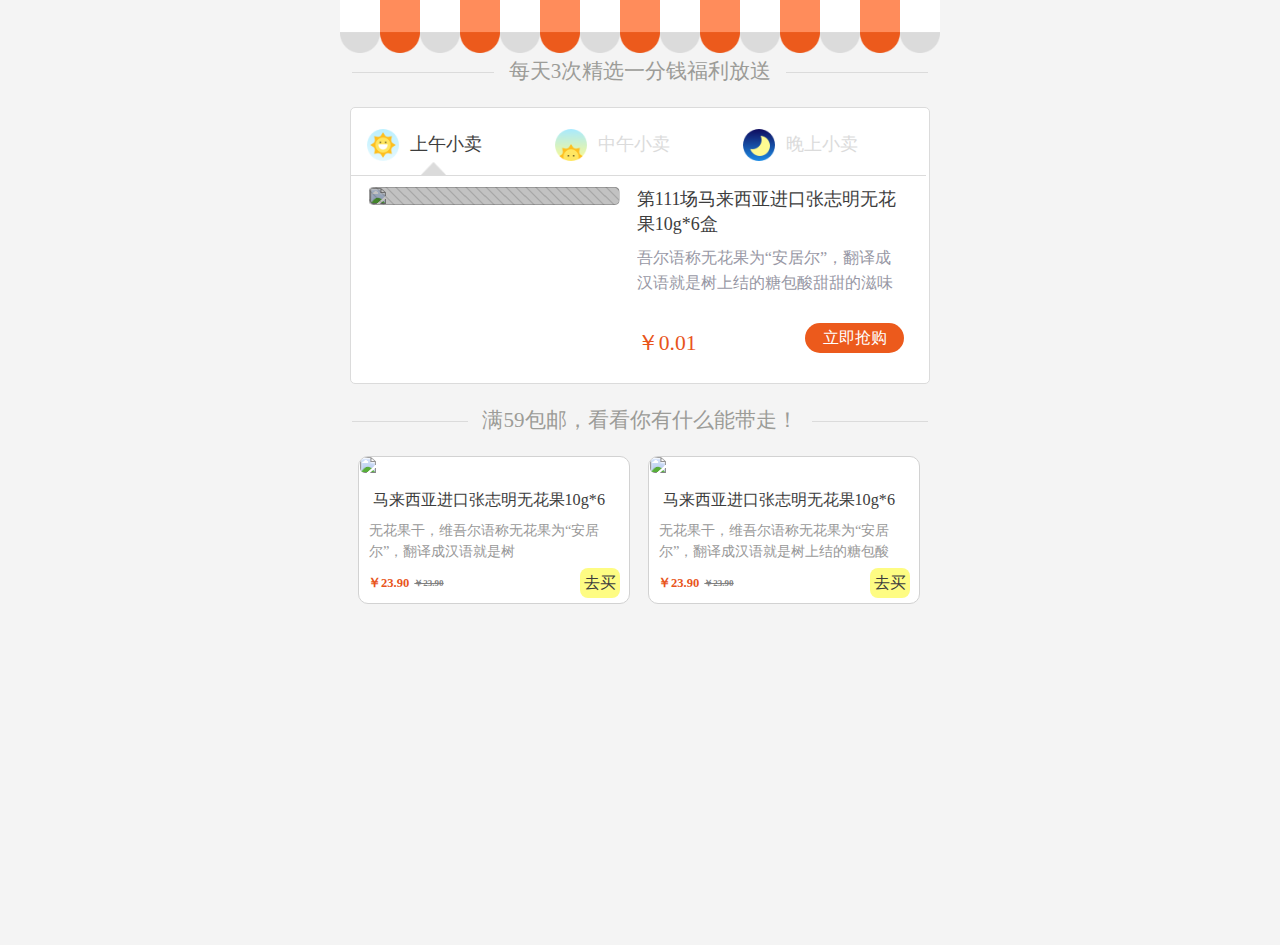
==== index1.html @ efee84cf "no message" ====
<!doctype html>
<html>
<head>
<meta charset="utf-8">
<meta name="viewport"
          content="width=device-width,initial-scale=1.0,maximum-scale=1.0,minimum-scale=1.0,user-scalable=no"/>
<title>秒杀HTML</title>
</head>
<link href="css/yhqcommon.css" rel="stylesheet">
<style type="text/css">
/* ddd*/
body, html {
	max-width: 600px;
	height: 100%;
	margin: 0 auto;
	font-family: "Microsoft YaHei";
	-ms-text-size-adjust: 100%;
	-webkit-text-size-adjust: 100%;
}
.bjWhite {
	background: #ffffff;
	border-radius: 5px;
	border: 1px solid #dbdbdb;
	margin: 10px;
	padding-top: 0.4rem;
}
.bjWhite ul {
	display: -moz-box;
	display: -webkit-box;
	display: box;
	line-height: 3.3rem;
	width: 97.6%;
	margin: 0;
	padding: 0 0.3rem;
	border-bottom: 1px solid #dbdbdb;
}
.bjWhite ul li {
	-moz-box-flex: 1;
	-webkit-box-flex: 1;
	box-flex: 1;
	color: #dbdbdb;
	font-size: 1.0rem;
	cursor: pointer;
	list-style: none;
	padding-left: 3rem;
}
.bjWhite ul li i {
	display: block;
	font-style: normal;
}
.bjWhite ul li:nth-child(1) {
	background: url(images/ms_icon1.png) no-repeat 0.6rem center;
	background-size: 1.8rem auto;
}
.bjWhite ul li:nth-child(2) {
	background: url(images/ms_icon2.png) no-repeat 0.6rem center;
	background-size: 1.8rem auto;
}
.bjWhite ul li:nth-child(3) {
	background: url(images/ms_icon3.png) no-repeat 0.6rem center;
	background-size: 1.8rem auto;
}
.bjWhite ul .hover {
	color: #3d3d3d;
}
.bjWhite ul .hover i {
	background: rgba(0, 0, 0, 0) url("images/h5_frame_tab_arrow.png") no-repeat scroll 0.6rem bottom / 1.4rem auto;
}
.seckill {
	width: 100%;
	min-height: 100%;
	background: url(images/miao_head.png) no-repeat center top #f4f4f4;
	background-size: 100% auto;
	padding-top: 2.5rem;
}
.seckill .oSec {
	width: 100%;
	height: 100%;
	display: none;
}
.miaosha {
	width: 100%;
	height: 100%;
}
.bottom {
	padding-left: 0.5rem;
	padding-right: 0.5rem;
}
.miaosha .item {
	background-color: white;
	border: 1px solid #d2d2d2;
	border-radius: 10px;
	float: left;
	margin-left: 3%;
	margin-top: 10px;
	overflow: hidden;
	width: 45%;
}
.miaosha .item h3 {
	font-size: 0.9rem;
	font-weight: normal;
	height: 1.7rem;
	line-height: 2.2rem;
	margin: 8px auto;
	overflow: hidden;
	position: relative;
	width: 90%;
	color: #3d3d3d;
}
.miaosha .item .bottom .xianjia {
	color: #e8541b;
	float: left;
	font-size: 0.7rem;
	font-weight: bolder;
	line-height: 40px;
}
.miaosha .item .bottom .huajia {
	color: gray;
	float: left;
	font-size: 0.5rem;
	font-weight: bolder;
	line-height: 40px;
	margin-left: 5px;
	text-decoration: line-through;
}
.miaosha .item .bottom .buy {
	background-color: #fefc83;
	border-radius: 8px;
	float: right;
	font-size: 0.9rem;
	height: 30px;
	line-height: 30px;
	margin-top: 5px;
	text-align: center;
	width: 40px;
	color: #3d3d3d;
}
.miaosha .item p {
	color: #989898;
	display: block;
	font-size: 0.8rem;
	height: 2.4rem;
	line-height: 1.2rem;
	margin: 2px auto 0 10px;
	overflow: hidden;
	position: relative;
	text-overflow: ellipsis;
	width: 90%;
}
.miaosha .item .itempic {
	border-radius: 5px;
	display: block;
	height: auto;
	margin: 0 auto;
	max-width: 99%;
	width: 99%;
}
.am {
	border-radius: 5px;
	margin-top: 0.1rem;
	overflow: hidden;
	padding-left: 3%;
	width: 97%;
}
.am dl {
	margin: 0.5rem 0;
	padding: 0;
	overflow: hidden;
}
.am dl dd {
	float: left;
	width: 45%;
	position: relative;
}
.mask {
	background: url(images/h5_Mask.png) no-repeat center center;
	width: 99.7%;
	height: 100%;
	bottom: 0px;
	position: absolute;
	z-index: 9999;
	color: #fff;
	border-radius: 5px;
}
.mask p {
	background-color: rgba(0, 0, 0, 0.8);
	bottom: 0;
	height: 20px;
	line-height: 20px;
	opacity: 0.8;
	position: absolute;
	text-align: center;
	vertical-align: middle;
	width: 100%;
	border-bottom-left-radius: 5px;
	border-bottom-right-radius: 5px;
}
.am dl dd img {
	border-radius: 5px;
	display: block;
	height: auto;
	margin: 0 auto;
	max-width: 99%;
	width: 99%;
	border: 1px solid #CCCCCC;
}

.am dl dt {
	float: left;
	padding-left: 0.9rem;
	width: 47.7%;
}
.am dl dt h3, .am dl dt p {
	display: block;
	height: 2.8rem;
	line-height: 1.4rem;
	overflow: hidden;
	text-overflow: ellipsis;
}
.am dl dt h3 {
	color: #3d3d3d;
	font-size: 1rem;
	font-weight: normal;
}
.am dl dt p {
	font-size: 0.9rem;
	margin-top: 0.5rem;
	color: #9898a5;
	margin-bottom: 1rem;
}
.seckillBuy,.seckillBuyMask {
    border-radius: 17px;
	font-size: 0.9rem;
	height: 30px;
	line-height: 30px;
	margin-top: 0.5rem;
	text-align: center;
	width: 5.5rem;
	float: right;
	color: #fff;
}
.seckillBuy{
  background-color: #ec5a1c; 
}
.seckillBuyMask {
	background: #dedede;
}

.meitains {
	font-size: 1.3rem;
	line-height: 3.1rem;
	overflow: hidden;
	text-align: center;
	width: 100%;
	color: #9c9c98;
}
.djTime {
	background: #f07a48 none repeat scroll 0 0;
	border-top-left-radius: 5px;
	border-top-right-radius: 5px;
	color: #e4393c;
	font-size: 1.1rem;
	height: 1.7rem;
	line-height: 1.5rem;
	position: absolute;
	right: 0;
	top: 1px;
	width: 10rem;
	color: #ffffff;
	padding-top: 0.2rem;
	font-size: 0.8rem;
}
.djTime i {
	font-style: normal;
	display: block;
	float: left;
	padding-right: 5px;
	background: #e15621;
	border-radius: 5px;
	width: 0.8rem;
	padding: 0 0.3rem;
}
.djTime i:nth-child(1) {
	width: 3.6rem;
	background: none;
}
.djTime em {
	display: block;
	color: #fff;
	float: left;
	padding-right: 0.2rem;
	padding-left: 0.2rem;
	font-style: normal;
}
.TitH3 {
	paddding: 0;
	margin: 0 12px;
	line-height: 2.9rem;
	height: 2.9rem;
	font-weight: normal;
	color: #9c9c98;
	text-align: center;
	background:url(images/lineg.jpg) repeat-x left 1.5rem;
}
.TitH3  i{ font-style:normal; background:#f4f4f4; padding:0 0.8rem;
	}
.cost {
	line-height: 3.3rem;
	height: 3.3rem;
	color: #e8541b;
	float: left;
	font-size: 1.2rem;
}
 @media screen and (max-width: 320px) {
html {
	font-size: 13px
}
}
 @media screen and (min-width: 321px) and (max-width: 479px) {
html {
	font-size: 15px
}
.WhiteBlock {
}
 @media screen and (min-width: 480px) and (max-width: 639px) {
 html {
 font-size: 15.5px
}
}
/**/
@media screen and (min-width:640px) and (max-width:719px) {
html {
	font-size: 16px;
}
.seckill {
	padding-top: 3rem;
	background-size: 100% 2.4rem;
}
.djTime {
	width: 14rem!important;
}
.djTime i:nth-child(1) {
	width: 5.4rem!important;
}
.djTime i {
	width: 1.2rem!important;
}

.djTime i:nth-child(1) {
    padding-right: 0.5rem;
    text-align: right;
    width: 3.6rem;
}

}
@media screen and (min-width:750px) and (max-width:799px) {
    html {
        font-size: 18px
    }
	
	.djTime {
	width: 14rem!important;
}
.djTime i:nth-child(1) {
	width: 5.4rem!important;
}
.djTime i {
	width: 1.2rem!important;
}

.djTime i:nth-child(1) {
    padding-right: 0.5rem;
    text-align: right;
    width: 3.6rem;
}

	
}

 @media screen and (min-width: 1200px) {
html, body {
	font-size: 18px;
}
.seckill {
	padding-top: 3rem;
	background:url(images/miao_head.png) no-repeat center top;
	background-size: 100% 2.4rem;
}
.am dl dt p {
	margin-bottom: 4.3rem;
}
.miaosha .item .bottom .xianjia {
	font-size: 0.8rem;
}
.seckill {
	padding-top: 5rem;
}
.bjWhite ul li:nth-child(1) {
	background: url(images/ms_icon1.png) no-repeat 3.8rem center;
	background-size: 2rem 2rem;
}
.bjWhite ul li:nth-child(2) {
	background: url(images/ms_icon2.png) no-repeat 3.8rem center;
	background-size: 2rem 2rem;
}
.bjWhite ul li:nth-child(3) {
	background: url(images/ms_icon3.png) no-repeat 3.8rem center;
	background-size: 2rem 2rem;
}
.jingxuanbody {
	background-color: white;
	font-family: "Microsoft Yahei";
}

}
@media screen and (min-width:1921px) {
html {
	font-size: 18px
}
.seckillBuy ,.seckillBuyMask{
	line-height: 43px!important;
	height: 43px!important;
}
}
</style>

<body>
<div class="seckill">
  <h3 class="TitH3"><i>每天3次精选一分钱福利放送</i></h3>
  <section class="bjWhite">
    <ul>
      <li class="oLi hover"><i>上午小卖</i></li>
      <li class="oLi"><i>中午小卖</i></li>
      <li class="oLi"><i>晚上小卖</i></li>
    </ul>
    <div id="Socrll">
      <section class="oSec" style="display:block">
        <section class="am">
          <dl>
            <dd> <img src="http://img14.360buyimg.com/JV/s300x300_jfs/t649/52/1085193010/124928/df6ab7df/54acd875Nd1cc0a3e.jpg">
              <div class="mask"> </div>
            </dd>
            <dt class="">
              <h3> 第111场马来西亚进口张志明无花果10g*6盒</h3>
              <p>吾尔语称无花果为“安居尔”，翻译成汉语就是树上结的糖包酸甜甜的滋味立马激活你的味蕾，</p>
              <div class="seckillBuy">立即抢购</div>
              <div class="cost">￥0.01</div>
            </dt>
          </dl>
          <div style="clear: both;"></div>
        </section>
      </section>
      <section class="oSec">
        <section class="am">
          <dl>
            <dd>
              <div class="djTime"><i>剩余时间</i><i>0</i><em>:</em><i>0</i><em>:</em><i>13</i></div>
              <img src="http://img14.360buyimg.com/JV/s300x300_jfs/t649/52/1085193010/124928/df6ab7df/54acd875Nd1cc0a3e.jpg"> </dd>
            <dt>
              <h3> 第22场马来西亚进口张志明无花果10g*6盒</h3>
              <p>吾尔语称无花果为“安居尔”，翻译成汉语就是树上结的糖包酸甜甜的滋味立马激活你的味蕾，</p>
              <div class="cost">￥0.01</div>
              <div class="seckillBuy">立即抢购</div>
            </dt>
          </dl>
          <div style="clear: both;"></div>
        </section>
      </section>
      <section class="oSec">
        <section class="am">
          <dl>
            <dd> <img src="http://img14.360buyimg.com/JV/s300x300_jfs/t649/52/1085193010/124928/df6ab7df/54acd875Nd1cc0a3e.jpg"> </dd>
            <dt>
              <h3> 第三场马来西亚进口张志明无花果10g*6盒</h3>
              <p>吾尔语称无花果为“安居尔”，翻译成汉语就是树上结的糖包酸甜甜的滋味立马激活你的味蕾，</p>
              <div class="cost">￥0.01</div>
              <div class="seckillBuy">立即抢购</div>
            </dt>
          </dl>
          <div style="clear: both;"></div>
        </section>
      </section>
    </div>
  </section>
  <h3 class="TitH3"><i>满59包邮，看看你有什么能带走！</i></h3>
  <section class="miaosha">
    <div class="item"> <img src="http://img14.360buyimg.com/JV/s300x300_jfs/t649/52/1085193010/124928/df6ab7df/54acd875Nd1cc0a3e.jpg" class="itempic">
      <h3 id="foodname">马来西亚进口张志明无花果10g*6盒</h3>
      <p>无花果干，维吾尔语称无花果为“安居尔”，翻译成汉语就是树</p>
      <div class="bottom">
        <div class="xianjia">￥23.90</div>
        <div class="huajia">￥23.90</div>
        <div class="buy">去买</div>
      </div>
    </div>
    <div class="item"> <img src="http://img14.360buyimg.com/JV/s300x300_jfs/t649/52/1085193010/124928/df6ab7df/54acd875Nd1cc0a3e.jpg" class="itempic">
      <h3 id="foodname">马来西亚进口张志明无花果10g*6盒</h3>
      <p>无花果干，维吾尔语称无花果为“安居尔”，翻译成汉语就是树上结的糖包酸甜甜的滋味立马激活你的味蕾，口水与感动齐飞也不过如此的感觉~~</p>
      <div class="bottom">
        <div class="xianjia">￥23.90</div>
        <div class="huajia">￥23.90</div>
        <div class="buy">去买</div>
      </div>
    </div>
  </section>
</div>
</body>
</html>
<script src="http://apps.bdimg.com/libs/jquery/2.1.1/jquery.min.js"></script>
<script type="text/javascript">
    $(function () {
        $(".oSec").eq(0).show();
        $(".bjWhite").on("click", ".oLi", function () {
            var oIndex = $(this).index(".oLi");
            $(this).addClass("hover").siblings("li").removeClass("hover");
            $(".oSec").eq(oIndex).show().siblings(".oSec").hide();
        });

    })
	
	
	
/*function countDown( maxtime,fn ){    
   var timer = setInterval(function(){
    if(maxtime>=0){ 
       d=parseInt(maxtime/3600/24);
       h=parseInt((maxtime/3600)%24);
       minutes=parseInt((maxtime/60)%60);
       seconds=parseInt(maxtime%60);
    
    //minutes = Math.floor(maxtime/60);   
    //seconds = Math.floor(maxtime%60);   
    msg =h+":"+minutes+":"+seconds;   
    fn(msg);
	
		//if(maxtime == 5*60)
		//alert('注意，还有5分钟!');   
		 --maxtime;  
      }else{ 
       clearInterval( timer );
		fn("时间到，结束!");    
     }   
  
   }, 1000);
}



countDown( 58,function( msg ) // 单位为妙
{
 $(".djTime").html(msg)
 });*/

</script>
---- css/yhqcommon.css ----
@charset "utf-8";
/* CSS Document */

body {
	background-color: #f4f4f4;
	margin: 0 auto;
	max-width: 650px;
	min-width: 240px;
	overflow-x: hidden;
}
* {
	margin: 0;
	padding: 0;
	font-family: "Microsoft YaHei";
	-webkit-text-size-adjust: none;
}
h3 {
	margin: 0;
	padding: 0;
}
::-webkit-input-placeholder { /* WebKit browsers */
color: #989898;
}
:-moz-placeholder { /* Mozilla Firefox 4 to 18 */
color: #989898;
}
::-moz-placeholder { /* Mozilla Firefox 19+ */
color: #989898;
}
:-ms-input-placeholder { /* Internet Explorer 10+ */
color: #989898;
}
input[type="button"], input[type="submit"], input[type="reset"] {
	-webkit-appearance: none;
}
textarea {
	-webkit-appearance: none;
}
a, button, input, textarea {
	-webkit-tap-highlight-color: rgba(0, 0, 0, 0);
	-webkit-user-modify: read-write-plaintext-only;
}
html {
	-webkit-tap-highlight-color: rgba(0, 0, 0, 0);
}
img {
	-webkit-touch-callout: none;
}
body {
	background-size: 100% auto;
}
/*login*/
.CanDownload {
	position: fixed;
	bottom: 0;
	height: 2.8rem;
	border-top: 1px solid #ccc;
	text-align: center;
	width: 100%;
	line-height: 2.8rem;
	font-size: 1.2rem;
	color: #989898;
	background: #fff;
}
.WhiteBlock {
	bottom: 10%;
	height: 11.8rem;
	margin: 0 auto;
	position: fixed;
	width: 100%;
}
.WhiteBlockIn {
	background-color: rgba(255, 255, 255, 0.9);
	border-radius: 5px;
	height: 11.7rem;
	margin: 0 auto;
	width: 88%;
	border: 1px solid #ccc;
}
.WhiteBlockIn .PhBtn, .Receive {
	width: 90%;
	margin-left: 4.6%;
}
.WhiteBlockIn .PhBtn {
	border: 1px solid #ccc;
	border-radius: 5px;
	color: #3D3D3D;
	margin-top: 1.3rem;
	padding-top: 0.6rem;
	padding-bottom: 0.6rem;
	text-indent: 0.6rem;
	vertical-align: middle;
}
.SelectW {
	margin-top: 18px;
	padding-left: 2.5rem;
	font-size: 1.0rem;
	background: url(../images/yhqcheck.png) no-repeat 5.2% center;
	background-size: 1.2rem;
	color: #3D3D3D;
	height: 1.5rem;
	vertical-align: middle;
	line-height: 1.5rem;
}
.Receive {
	border-radius: 1.2rem;
	color: #fff;
	line-height: 2.4rem;
	height: 2.4rem;
	margin-top: 20px;
	text-indent: 0.6rem;
	background: #EC5A1C;
	text-align: center;
	display: block;
	text-decoration: none;
	font-size: 1.1rem;
}
/*red*/

.redBlock {
	bottom: 10%;
	height: 19.8rem;
	margin: 0 auto;
	position: fixed;
	width: 100%;
}
.redBlockIn {
	background-color: rgba(255, 255, 255, 0.9);
	border-radius: 5px;
	height: 18.7rem;
	margin: 0 auto;
	width: 88%;
	border: 1px solid #DEDBDB;
}
.redBlockIn .Package-bj {
	height: 10.7rem;
	left: 2rem;
	margin: auto 0;
	position: absolute;
	text-align: center;
	top: -2.5rem;
	width: 93%;
	background: url(../images/yhqPackage.png) no-repeat center center;
	background-size: 15.1rem 10.7rem;
}
.redBlockIn .Package-bj h3 {
	color: #ec5a1c;
	font-weight: 100;
	margin-top: 1.2rem;
}
.PackageTxt {
	margin-top: 8.8rem;
	text-align: center;
}
.PackageTxt p {
	color: #3D3D3D;
	font-size: 0.9rem;
	height: 1.8rem;
	line-height: 1.4rem;
}
.ImmediateUse, .friends {
	border-radius: 27.4px;
	display: block;
	height: 2.7rem;
	line-height: 2.7rem;
	width: 90%;
	margin: 0.8rem auto 0;
	;
}
.ImmediateUse {
	background: #EC5A1C;
	color: #ffffff;
}
.friends {
	background: #ffffff;
	border: 1px solid #CCCCCC;
	color: #3D3D3D;
}
.friendsImg {
	position: fixed;
	top: 0;
	height: 76px;
	width: 100%;
	padding: 0;
	margin: 0;
	right: 0;
	background-size: auto;
	display: none;
	text-align: right;
}
.friendsImg img {
	border: 0 none;
	height: auto;
	max-width: 100%;
	vertical-align: middle;
}
.big {
	width: 100%;
	height: 100%;
	position: relative;
	display: none;
}
.small {
	width: 182px;
	height: 50px;
	position: absolute;
	left: 50%;
	top: 50%;
	margin-left: -91px;
	margin-top: -25px;
	background: #fff;
	border-radius: 5px;
	background-color: rgba(0, 0, 0, 0.5);
	color: #fff;
	text-align: center;
	vertical-align: middle;
	line-height: 50px;
}

/*shipei*/
@media screen and (max-width:320px) {
html {
	font-size: 14.5px
}
.WhiteBlock {
	bottom: 20%;
}
.redBlockIn .Package-bj {
	width: 80%;
}
}
@media screen and (min-width:321px) and (max-width:479px) {
html {
	font-size: 15px
}
.WhiteBlock {
	bottom: 20%;
}
.redBlockIn .Package-bj {
	width: 83%;
}
}
@media screen and (min-width:480px) and (max-width:639px) {
html {
	font-size: 15.5px
}
}
 @media screen and (min-width:640px) and (max-width:719px) {
html {
	font-size: 16px
}
}
@media screen and (min-width:720px) and (max-width:749px) {
html {
	font-size: 17.5px
}
}
@media screen and (min-width:750px) and (max-width:799px) {
html {
	font-size: 18px
}
.WhiteBlock {
	bottom: 10%;
}
.djTime {
	width: 14rem!important;
}
.djTime i:nth-child(1) {
	width: 5.4rem!important;
}
.djTime i {
	width: 1.2rem!important;
}
.djTime i:nth-child(1) {
	padding-right: 0.5rem;
	text-align: right;
	width: 3.6rem;
}
}
@media screen and (min-width:800px) and (max-width:959px) {
html {
	font-size: 18px
}
.redBlockIn .Package-bj {
	width: 91%;
}
.djTime {
	width: 14rem!important;
}
.djTime i:nth-child(1) {
	width: 5.4rem!important;
}
.djTime i {
	width: 1.2rem!important;
}
.djTime i:nth-child(1) {
	padding-right: 0.5rem;
	text-align: right;
	width: 3.6rem;
}
}
@media screen and (min-width:960px) and (max-width:1079px) {
html {
	font-size: 18px
}
.djTime {
	width: 14rem!important;
}
.djTime i:nth-child(1) {
	width: 5.4rem!important;
}
.djTime i {
	width: 1.2rem!important;
}
.djTime i:nth-child(1) {
	padding-right: 0.5rem;
	text-align: right;
	width: 3.6rem;
}
}
@media screen and (min-width:1080px) {
html {
	font-size: 18px
}
.SelectW {
	padding-left: 4rem;
}
body {
	margin: 0 auto;
	max-width: 650px;
	min-width: 320px;
	overflow-x: hidden;
}
}
 @media screen and (min-width:1921px) {
html {
	font-size: 18px
}
.SelectW {
	padding-left: 5.1rem;
}
body {
	margin: 0 auto;
	max-width: 650px;
	min-width: 320px;
	overflow-x: hidden;
}
.seckill {
	padding-top: 3rem;
	background: url(images/miao_head.png) no-repeat center top;
	background-size: 100% 2.4rem !important;
}
.seckillBuy, .seckillBuyMask {
	line-height: 43px!important;
	height: 43px!important;
	
}
.am dl dt p {
	margin-bottom: 3.8rem!important;
}
.cost {
	font-size: 1.6rem!important;
}
.djTime {
	width: 14rem!important;
}
.djTime i:nth-child(1) {
	width: 5.4rem!important;
}
.djTime i {
	width: 1.2rem!important;
}
.djTime i:nth-child(1) {
	padding-right: 0.5rem;
	text-align: right;
	width: 3.6rem;
}
}
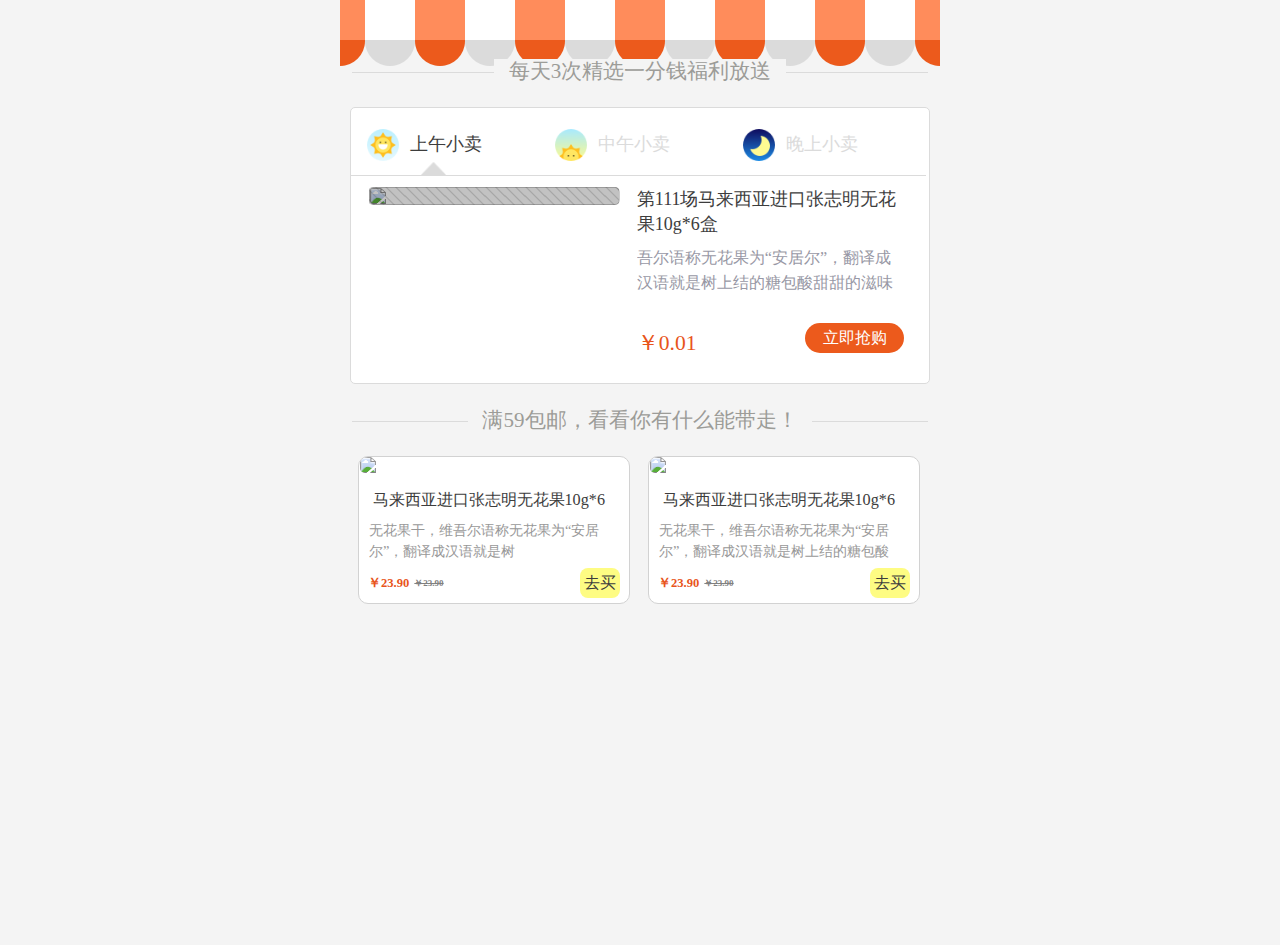
==== commit ce397f8b: "no message" ====
--- a/index1.html
+++ b/index1.html
@@ -69,7 +69,7 @@
 .seckill {
 	width: 100%;
 	min-height: 100%;
-	background: url(images/miao_head.png) no-repeat center top #f4f4f4;
+	background: url(images/miao_head.png) no-repeat center top #f4f4f4!important;
 	background-size: 100% auto;
 	padding-top: 2.5rem;
 }
@@ -383,7 +383,6 @@
 }
 .seckill {
 	padding-top: 3rem;
-	background:url(images/miao_head.png) no-repeat center top;
 	background-size: 100% 2.4rem;
 }
 .am dl dt p {
--- a/css/yhqcommon.css
+++ b/css/yhqcommon.css
@@ -347,7 +347,6 @@
 }
 .seckill {
 	padding-top: 3rem;
-	background: url(images/miao_head.png) no-repeat center top;
 	background-size: 100% 2.4rem !important;
 }
 .seckillBuy, .seckillBuyMask {
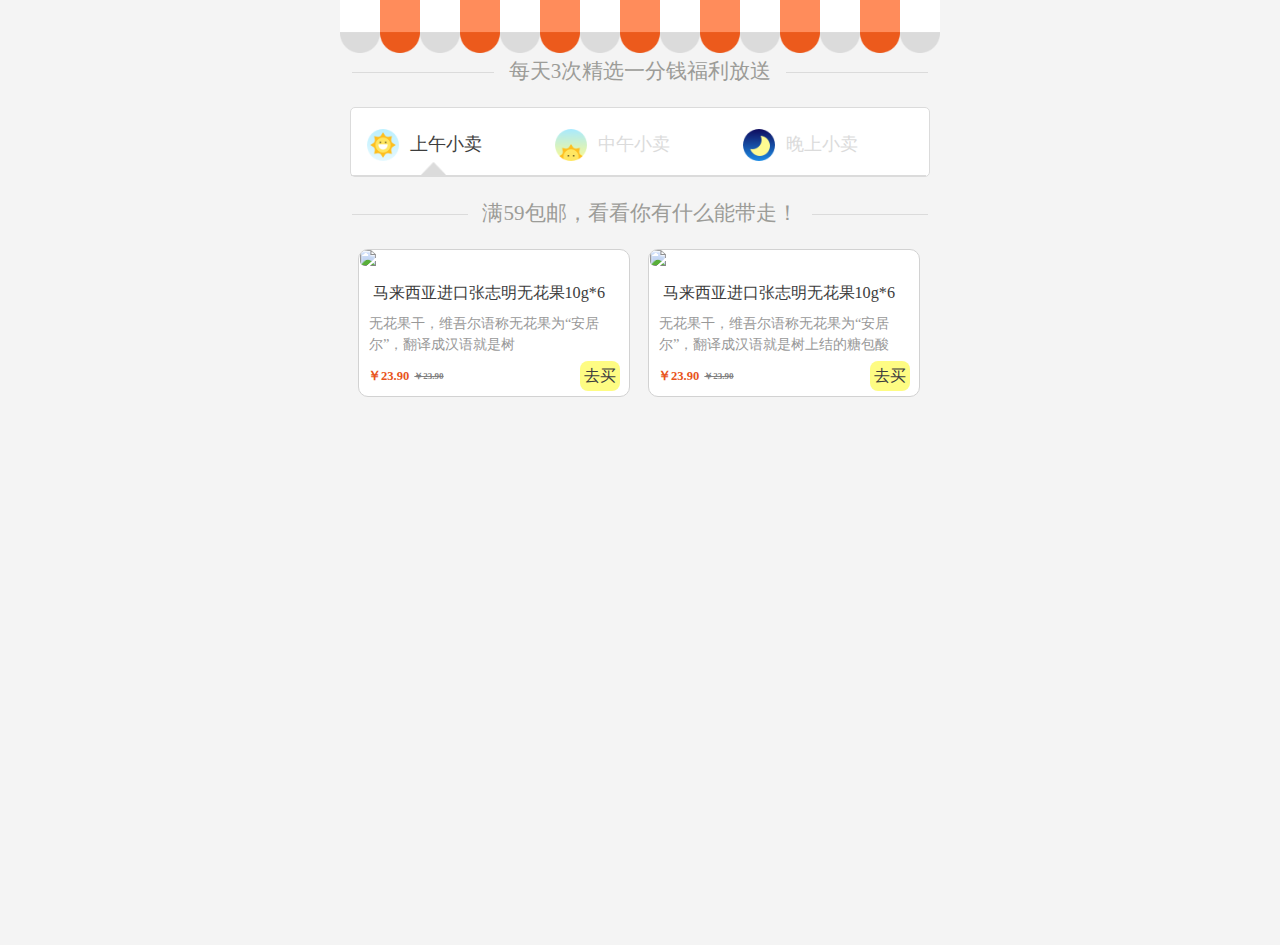
==== commit 01d55abd: "no message" ====
--- a/index1.html
+++ b/index1.html
@@ -69,7 +69,7 @@
 .seckill {
 	width: 100%;
 	min-height: 100%;
-	background: url(images/miao_head.png) no-repeat center top #f4f4f4!important;
+	background: url(images/miao_head.png) no-repeat center top #f4f4f4;
 	background-size: 100% auto;
 	padding-top: 2.5rem;
 }
@@ -196,7 +196,7 @@
 	border-bottom-right-radius: 5px;
 }
 .am dl dd img {
-	border-radius: 5px;
+	border-radius:0.4rem;
 	display: block;
 	height: auto;
 	margin: 0 auto;
@@ -265,7 +265,7 @@
 	position: absolute;
 	right: 0;
 	top: 1px;
-	width: 10rem;
+	width: 9.8rem;
 	color: #ffffff;
 	padding-top: 0.2rem;
 	font-size: 0.8rem;
@@ -334,6 +334,7 @@
 }
 .seckill {
 	padding-top: 3rem;
+	background: url(images/miao_head.png) no-repeat center top;
 	background-size: 100% 2.4rem;
 }
 .djTime {
@@ -357,8 +358,7 @@
     html {
         font-size: 18px
     }
-	
-	.djTime {
+.djTime {
 	width: 14rem!important;
 }
 .djTime i:nth-child(1) {
@@ -383,6 +383,7 @@
 }
 .seckill {
 	padding-top: 3rem;
+	background:url(images/miao_head.png) no-repeat center top;
 	background-size: 100% 2.4rem;
 }
 .am dl dt p {
@@ -433,7 +434,7 @@
       <li class="oLi"><i>晚上小卖</i></li>
     </ul>
     <div id="Socrll">
-      <section class="oSec" style="display:block">
+      <section class="oSec">
         <section class="am">
           <dl>
             <dd> <img src="http://img14.360buyimg.com/JV/s300x300_jfs/t649/52/1085193010/124928/df6ab7df/54acd875Nd1cc0a3e.jpg">
@@ -467,7 +468,7 @@
       </section>
       <section class="oSec">
         <section class="am">
-          <dl>
+            <dl>
             <dd> <img src="http://img14.360buyimg.com/JV/s300x300_jfs/t649/52/1085193010/124928/df6ab7df/54acd875Nd1cc0a3e.jpg"> </dd>
             <dt>
               <h3> 第三场马来西亚进口张志明无花果10g*6盒</h3>
--- a/css/yhqcommon.css
+++ b/css/yhqcommon.css
@@ -347,6 +347,7 @@
 }
 .seckill {
 	padding-top: 3rem;
+	background: url(images/miao_head.png) no-repeat center top;
 	background-size: 100% 2.4rem !important;
 }
 .seckillBuy, .seckillBuyMask {
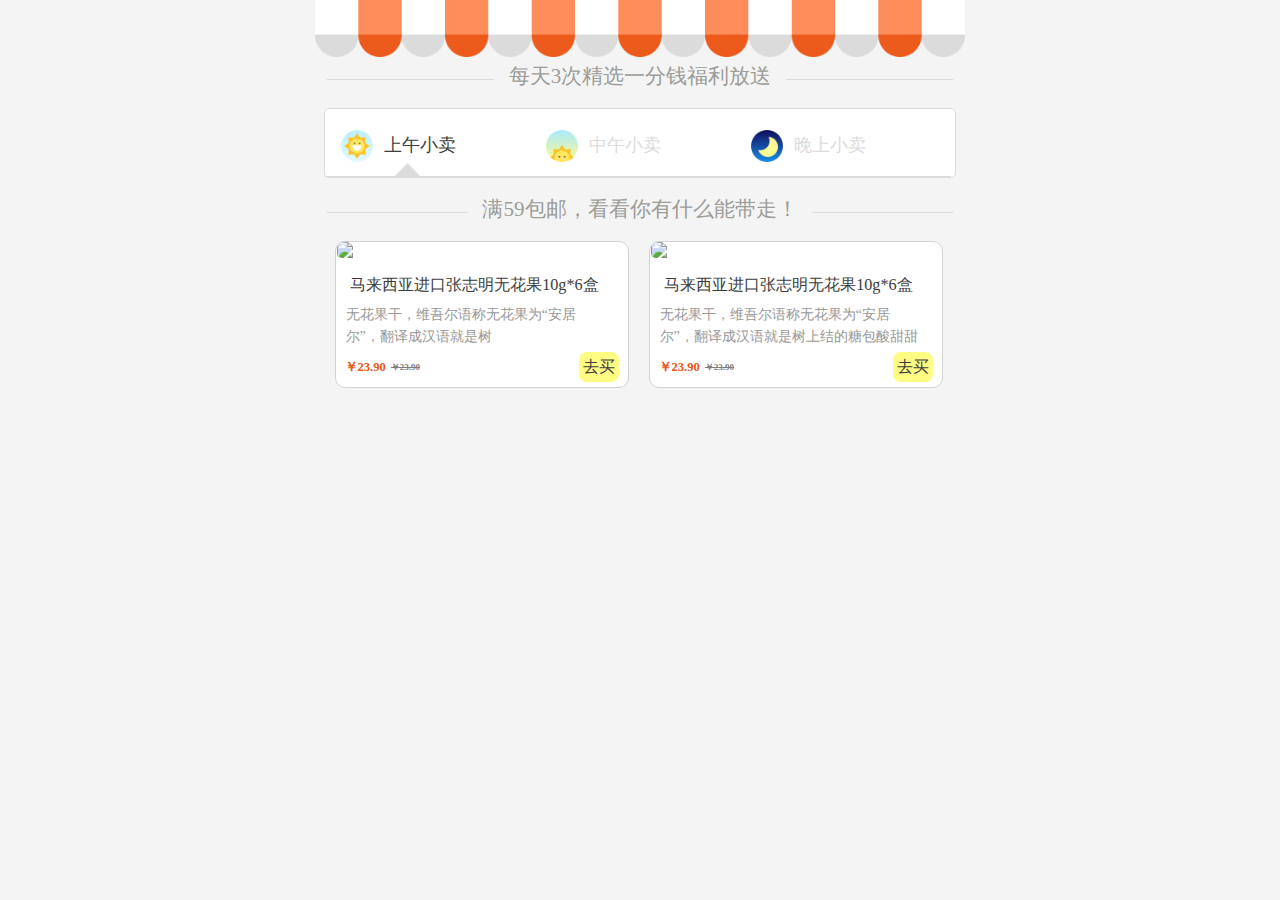
==== commit 8172e38c: "no message" ====
--- a/index1.html
+++ b/index1.html
@@ -7,422 +7,7 @@
 <title>秒杀HTML</title>
 </head>
 <link href="css/yhqcommon.css" rel="stylesheet">
-<style type="text/css">
-/* ddd*/
-body, html {
-	max-width: 600px;
-	height: 100%;
-	margin: 0 auto;
-	font-family: "Microsoft YaHei";
-	-ms-text-size-adjust: 100%;
-	-webkit-text-size-adjust: 100%;
-}
-.bjWhite {
-	background: #ffffff;
-	border-radius: 5px;
-	border: 1px solid #dbdbdb;
-	margin: 10px;
-	padding-top: 0.4rem;
-}
-.bjWhite ul {
-	display: -moz-box;
-	display: -webkit-box;
-	display: box;
-	line-height: 3.3rem;
-	width: 97.6%;
-	margin: 0;
-	padding: 0 0.3rem;
-	border-bottom: 1px solid #dbdbdb;
-}
-.bjWhite ul li {
-	-moz-box-flex: 1;
-	-webkit-box-flex: 1;
-	box-flex: 1;
-	color: #dbdbdb;
-	font-size: 1.0rem;
-	cursor: pointer;
-	list-style: none;
-	padding-left: 3rem;
-}
-.bjWhite ul li i {
-	display: block;
-	font-style: normal;
-}
-.bjWhite ul li:nth-child(1) {
-	background: url(images/ms_icon1.png) no-repeat 0.6rem center;
-	background-size: 1.8rem auto;
-}
-.bjWhite ul li:nth-child(2) {
-	background: url(images/ms_icon2.png) no-repeat 0.6rem center;
-	background-size: 1.8rem auto;
-}
-.bjWhite ul li:nth-child(3) {
-	background: url(images/ms_icon3.png) no-repeat 0.6rem center;
-	background-size: 1.8rem auto;
-}
-.bjWhite ul .hover {
-	color: #3d3d3d;
-}
-.bjWhite ul .hover i {
-	background: rgba(0, 0, 0, 0) url("images/h5_frame_tab_arrow.png") no-repeat scroll 0.6rem bottom / 1.4rem auto;
-}
-.seckill {
-	width: 100%;
-	min-height: 100%;
-	background: url(images/miao_head.png) no-repeat center top #f4f4f4;
-	background-size: 100% auto;
-	padding-top: 2.5rem;
-}
-.seckill .oSec {
-	width: 100%;
-	height: 100%;
-	display: none;
-}
-.miaosha {
-	width: 100%;
-	height: 100%;
-}
-.bottom {
-	padding-left: 0.5rem;
-	padding-right: 0.5rem;
-}
-.miaosha .item {
-	background-color: white;
-	border: 1px solid #d2d2d2;
-	border-radius: 10px;
-	float: left;
-	margin-left: 3%;
-	margin-top: 10px;
-	overflow: hidden;
-	width: 45%;
-}
-.miaosha .item h3 {
-	font-size: 0.9rem;
-	font-weight: normal;
-	height: 1.7rem;
-	line-height: 2.2rem;
-	margin: 8px auto;
-	overflow: hidden;
-	position: relative;
-	width: 90%;
-	color: #3d3d3d;
-}
-.miaosha .item .bottom .xianjia {
-	color: #e8541b;
-	float: left;
-	font-size: 0.7rem;
-	font-weight: bolder;
-	line-height: 40px;
-}
-.miaosha .item .bottom .huajia {
-	color: gray;
-	float: left;
-	font-size: 0.5rem;
-	font-weight: bolder;
-	line-height: 40px;
-	margin-left: 5px;
-	text-decoration: line-through;
-}
-.miaosha .item .bottom .buy {
-	background-color: #fefc83;
-	border-radius: 8px;
-	float: right;
-	font-size: 0.9rem;
-	height: 30px;
-	line-height: 30px;
-	margin-top: 5px;
-	text-align: center;
-	width: 40px;
-	color: #3d3d3d;
-}
-.miaosha .item p {
-	color: #989898;
-	display: block;
-	font-size: 0.8rem;
-	height: 2.4rem;
-	line-height: 1.2rem;
-	margin: 2px auto 0 10px;
-	overflow: hidden;
-	position: relative;
-	text-overflow: ellipsis;
-	width: 90%;
-}
-.miaosha .item .itempic {
-	border-radius: 5px;
-	display: block;
-	height: auto;
-	margin: 0 auto;
-	max-width: 99%;
-	width: 99%;
-}
-.am {
-	border-radius: 5px;
-	margin-top: 0.1rem;
-	overflow: hidden;
-	padding-left: 3%;
-	width: 97%;
-}
-.am dl {
-	margin: 0.5rem 0;
-	padding: 0;
-	overflow: hidden;
-}
-.am dl dd {
-	float: left;
-	width: 45%;
-	position: relative;
-}
-.mask {
-	background: url(images/h5_Mask.png) no-repeat center center;
-	width: 99.7%;
-	height: 100%;
-	bottom: 0px;
-	position: absolute;
-	z-index: 9999;
-	color: #fff;
-	border-radius: 5px;
-}
-.mask p {
-	background-color: rgba(0, 0, 0, 0.8);
-	bottom: 0;
-	height: 20px;
-	line-height: 20px;
-	opacity: 0.8;
-	position: absolute;
-	text-align: center;
-	vertical-align: middle;
-	width: 100%;
-	border-bottom-left-radius: 5px;
-	border-bottom-right-radius: 5px;
-}
-.am dl dd img {
-	border-radius:0.4rem;
-	display: block;
-	height: auto;
-	margin: 0 auto;
-	max-width: 99%;
-	width: 99%;
-	border: 1px solid #CCCCCC;
-}
-
-.am dl dt {
-	float: left;
-	padding-left: 0.9rem;
-	width: 47.7%;
-}
-.am dl dt h3, .am dl dt p {
-	display: block;
-	height: 2.8rem;
-	line-height: 1.4rem;
-	overflow: hidden;
-	text-overflow: ellipsis;
-}
-.am dl dt h3 {
-	color: #3d3d3d;
-	font-size: 1rem;
-	font-weight: normal;
-}
-.am dl dt p {
-	font-size: 0.9rem;
-	margin-top: 0.5rem;
-	color: #9898a5;
-	margin-bottom: 1rem;
-}
-.seckillBuy,.seckillBuyMask {
-    border-radius: 17px;
-	font-size: 0.9rem;
-	height: 30px;
-	line-height: 30px;
-	margin-top: 0.5rem;
-	text-align: center;
-	width: 5.5rem;
-	float: right;
-	color: #fff;
-}
-.seckillBuy{
-  background-color: #ec5a1c; 
-}
-.seckillBuyMask {
-	background: #dedede;
-}
-
-.meitains {
-	font-size: 1.3rem;
-	line-height: 3.1rem;
-	overflow: hidden;
-	text-align: center;
-	width: 100%;
-	color: #9c9c98;
-}
-.djTime {
-	background: #f07a48 none repeat scroll 0 0;
-	border-top-left-radius: 5px;
-	border-top-right-radius: 5px;
-	color: #e4393c;
-	font-size: 1.1rem;
-	height: 1.7rem;
-	line-height: 1.5rem;
-	position: absolute;
-	right: 0;
-	top: 1px;
-	width: 9.8rem;
-	color: #ffffff;
-	padding-top: 0.2rem;
-	font-size: 0.8rem;
-}
-.djTime i {
-	font-style: normal;
-	display: block;
-	float: left;
-	padding-right: 5px;
-	background: #e15621;
-	border-radius: 5px;
-	width: 0.8rem;
-	padding: 0 0.3rem;
-}
-.djTime i:nth-child(1) {
-	width: 3.6rem;
-	background: none;
-}
-.djTime em {
-	display: block;
-	color: #fff;
-	float: left;
-	padding-right: 0.2rem;
-	padding-left: 0.2rem;
-	font-style: normal;
-}
-.TitH3 {
-	paddding: 0;
-	margin: 0 12px;
-	line-height: 2.9rem;
-	height: 2.9rem;
-	font-weight: normal;
-	color: #9c9c98;
-	text-align: center;
-	background:url(images/lineg.jpg) repeat-x left 1.5rem;
-}
-.TitH3  i{ font-style:normal; background:#f4f4f4; padding:0 0.8rem;
-	}
-.cost {
-	line-height: 3.3rem;
-	height: 3.3rem;
-	color: #e8541b;
-	float: left;
-	font-size: 1.2rem;
-}
- @media screen and (max-width: 320px) {
-html {
-	font-size: 13px
-}
-}
- @media screen and (min-width: 321px) and (max-width: 479px) {
-html {
-	font-size: 15px
-}
-.WhiteBlock {
-}
- @media screen and (min-width: 480px) and (max-width: 639px) {
- html {
- font-size: 15.5px
-}
-}
-/**/
-@media screen and (min-width:640px) and (max-width:719px) {
-html {
-	font-size: 16px;
-}
-.seckill {
-	padding-top: 3rem;
-	background: url(images/miao_head.png) no-repeat center top;
-	background-size: 100% 2.4rem;
-}
-.djTime {
-	width: 14rem!important;
-}
-.djTime i:nth-child(1) {
-	width: 5.4rem!important;
-}
-.djTime i {
-	width: 1.2rem!important;
-}
-
-.djTime i:nth-child(1) {
-    padding-right: 0.5rem;
-    text-align: right;
-    width: 3.6rem;
-}
-
-}
-@media screen and (min-width:750px) and (max-width:799px) {
-    html {
-        font-size: 18px
-    }
-.djTime {
-	width: 14rem!important;
-}
-.djTime i:nth-child(1) {
-	width: 5.4rem!important;
-}
-.djTime i {
-	width: 1.2rem!important;
-}
-
-.djTime i:nth-child(1) {
-    padding-right: 0.5rem;
-    text-align: right;
-    width: 3.6rem;
-}
-
-	
-}
-
- @media screen and (min-width: 1200px) {
-html, body {
-	font-size: 18px;
-}
-.seckill {
-	padding-top: 3rem;
-	background:url(images/miao_head.png) no-repeat center top;
-	background-size: 100% 2.4rem;
-}
-.am dl dt p {
-	margin-bottom: 4.3rem;
-}
-.miaosha .item .bottom .xianjia {
-	font-size: 0.8rem;
-}
-.seckill {
-	padding-top: 5rem;
-}
-.bjWhite ul li:nth-child(1) {
-	background: url(images/ms_icon1.png) no-repeat 3.8rem center;
-	background-size: 2rem 2rem;
-}
-.bjWhite ul li:nth-child(2) {
-	background: url(images/ms_icon2.png) no-repeat 3.8rem center;
-	background-size: 2rem 2rem;
-}
-.bjWhite ul li:nth-child(3) {
-	background: url(images/ms_icon3.png) no-repeat 3.8rem center;
-	background-size: 2rem 2rem;
-}
-.jingxuanbody {
-	background-color: white;
-	font-family: "Microsoft Yahei";
-}
-
-}
-@media screen and (min-width:1921px) {
-html {
-	font-size: 18px
-}
-.seckillBuy ,.seckillBuyMask{
-	line-height: 43px!important;
-	height: 43px!important;
-}
-}
-</style>
+<link href="css/mspage.css" rel="stylesheet">
 
 <body>
 <div class="seckill">
--- a/css/yhqcommon.css
+++ b/css/yhqcommon.css
@@ -1,9 +1,7 @@
-@charset "utf-8";
-/* CSS Document */
 
 body {
 	background-color: #f4f4f4;
-	margin: 0 auto;
+    margin: 0 auto;
 	max-width: 650px;
 	min-width: 240px;
 	overflow-x: hidden;
@@ -165,7 +163,7 @@
 	line-height: 2.7rem;
 	width: 90%;
 	margin: 0.8rem auto 0;
-	;
+	
 }
 .ImmediateUse {
 	background: #EC5A1C;
@@ -239,11 +237,14 @@
 .redBlockIn .Package-bj {
 	width: 83%;
 }
+
+
 }
 @media screen and (min-width:480px) and (max-width:639px) {
 html {
 	font-size: 15.5px
 }
+
 }
  @media screen and (min-width:640px) and (max-width:719px) {
 html {
@@ -262,6 +263,8 @@
 .WhiteBlock {
 	bottom: 10%;
 }
+/*ms*/
+
 .djTime {
 	width: 14rem!important;
 }
@@ -281,6 +284,9 @@
 html {
 	font-size: 18px
 }
+
+/*ms*/
+
 .redBlockIn .Package-bj {
 	width: 91%;
 }
@@ -303,6 +309,9 @@
 html {
 	font-size: 18px
 }
+
+/*ms*/
+
 .djTime {
 	width: 14rem!important;
 }
@@ -345,6 +354,8 @@
 	min-width: 320px;
 	overflow-x: hidden;
 }
+
+/*ms*/
 .seckill {
 	padding-top: 3rem;
 	background: url(images/miao_head.png) no-repeat center top;
@@ -362,7 +373,7 @@
 	font-size: 1.6rem!important;
 }
 .djTime {
-	width: 14rem!important;
+	width: 15.2rem!important;
 }
 .djTime i:nth-child(1) {
 	width: 5.4rem!important;
--- a/css/mspage.css
+++ b/css/mspage.css
@@ -0,0 +1,402 @@
+.bjWhite {
+	background: #ffffff;
+	border-radius: 5px;
+	border: 1px solid #dbdbdb;
+	margin:auto 0.5rem;
+	padding-top: 0.4rem;
+}
+.bjWhite ul {
+	display: -moz-box;
+	display: -webkit-box;
+	display: box;
+	line-height: 3.3rem;
+	width: 97.6%;
+	margin: 0;
+	padding: 0 0.3rem;
+	border-bottom: 1px solid #dbdbdb;
+}
+.bjWhite ul li {
+	-moz-box-flex: 1;
+	-webkit-box-flex: 1;
+	box-flex: 1;
+	color: #dbdbdb;
+	font-size: 1.0rem;
+	cursor: pointer;
+	list-style: none;
+	padding-left: 3rem;
+}
+.bjWhite ul li i {
+	display: block;
+	font-style: normal;
+}
+.bjWhite ul li:nth-child(1) {
+	background: url(../images/ms_icon1.png) no-repeat 0.6rem center;
+	background-size: 1.8rem auto;
+}
+.bjWhite ul li:nth-child(2) {
+	background: url(../images/ms_icon2.png) no-repeat 0.6rem center;
+	background-size: 1.8rem auto;
+}
+.bjWhite ul li:nth-child(3) {
+	background: url(../images/ms_icon3.png) no-repeat 0.6rem center;
+	background-size: 1.8rem auto;
+}
+.bjWhite ul .hover {
+	color: #3d3d3d;
+}
+.bjWhite ul .hover i {
+	background: rgba(0, 0, 0, 0) url(../images/h5_frame_tab_arrow.png) no-repeat scroll 0.6rem bottom / 1.4rem auto;
+}
+.seckill {
+	width: 100%;
+	min-height: 100%;
+	background: url(../images/miao_head.png) no-repeat center top #f4f4f4;
+	background-size: 100% auto;
+	padding-top: 2.5rem;
+}
+.seckill .oSec {
+	width: 100%;
+	height: 100%;
+	display: none;
+}
+.miaosha {
+	width: 100%;
+	height: 100%;
+}
+.bottom {
+	padding-left: 0.5rem;
+	padding-right: 0.5rem;
+}
+.miaosha .item {
+	background-color: white;
+	border: 1px solid #d2d2d2;
+	border-radius: 10px;
+	float: left;
+	margin-left: 3%;
+	margin-bottom: 10px;
+	overflow: hidden;
+	width: 45%;
+}
+.miaosha .item h3 {
+	font-size: 0.9rem;
+	font-weight: normal;
+	height: 1.7rem;
+	line-height: 2.2rem;
+	margin: 8px auto;
+	overflow: hidden;
+	position: relative;
+	width: 90%;
+	color: #3d3d3d;
+}
+.miaosha .item .bottom .xianjia {
+	color: #e8541b;
+	float: left;
+	font-size: 0.7rem;
+	font-weight: bolder;
+	line-height: 40px;
+}
+.miaosha .item .bottom .huajia {
+	color: gray;
+	float: left;
+	font-size: 0.5rem;
+	font-weight: bolder;
+	line-height: 40px;
+	margin-left: 5px;
+	text-decoration: line-through;
+}
+.miaosha .item .bottom .buy {
+	background-color: #fefc83;
+	border-radius: 8px;
+	float: right;
+	font-size: 0.9rem;
+	height: 30px;
+	line-height: 30px;
+	margin-top: 5px;
+	text-align: center;
+	width: 40px;
+	color: #3d3d3d;
+}
+.miaosha .item p {
+	color: #989898;
+	display: block;
+	font-size: 0.8rem;
+	height: 2.4rem;
+	line-height: 1.2rem;
+	margin: 2px auto 0 10px;
+	overflow: hidden;
+	position: relative;
+	text-overflow: ellipsis;
+	width: 90%;
+}
+.miaosha .item .itempic {
+	border-radius: 5px;
+	display: block;
+	height: auto;
+	margin: 0 auto;
+	max-width: 99%;
+	width: 99%;
+}
+.am {
+	border-radius: 5px;
+	margin-top: 0.1rem;
+	overflow: hidden;
+	padding-left: 3%;
+	width: 97%;
+}
+.am dl {
+	margin: 0.5rem 0;
+	padding: 0;
+	overflow: hidden;
+}
+.am dl dd {
+	float: left;
+	width: 45%;
+	position: relative;
+}
+.mask {
+	background: url(../images/h5_Mask.png) no-repeat center center;
+	width: 99.7%;
+	height: 100%;
+	bottom: 0px;
+	position: absolute;
+	z-index: 9999;
+	color: #fff;
+	border-radius:0.6rem;
+	border:1px solid #cccccc;
+	background-size:15.3rem auto;
+}
+.mask p {
+	background-color: rgba(0, 0, 0, 0.8);
+	bottom: 0;
+	height: 20px;
+	line-height: 20px;
+	opacity: 0.8;
+	position: absolute;
+	text-align: center;
+	vertical-align: middle;
+	width: 100%;
+	border-bottom-left-radius: 5px;
+	border-bottom-right-radius: 5px;
+}
+.am dl dd img {
+	border-radius:0.4rem;
+	display: block;
+	height: auto;
+	margin: 0 auto;
+	max-width: 99%;
+	width: 99%;
+	border: 1px solid #CCCCCC;
+}
+
+.am dl dt {
+	float: left;
+	padding-left: 0.9rem;
+	width: 47.7%;
+}
+.am dl dt h3, .am dl dt p {
+	display: block;
+	height: 2.8rem;
+	line-height: 1.4rem;
+	overflow: hidden;
+	text-overflow: ellipsis;
+}
+.am dl dt h3 {
+	color: #3d3d3d;
+	font-size: 1rem;
+	font-weight: normal;
+}
+.am dl dt p {
+	font-size: 0.9rem;
+	margin-top: 0.5rem;
+	color: #9898a5;
+	margin-bottom: 1rem;
+}
+.seckillBuy,.seckillBuyMask {
+    border-radius: 17px;
+	font-size: 0.9rem;
+	height: 30px;
+	line-height: 30px;
+	margin-top: 0.5rem;
+	text-align: center;
+	width: 5.5rem;
+	float: right;
+	color: #fff;
+}
+.seckillBuy{
+  background-color: #ec5a1c; 
+}
+.seckillBuyMask {
+	background: #dedede;
+}
+
+.meitains {
+	font-size: 1.3rem;
+	line-height: 3.1rem;
+	overflow: hidden;
+	text-align: center;
+	width: 100%;
+	color: #9c9c98;
+}
+.djTime {
+	background: #f07a48 none repeat scroll 0 0;
+	border-top-left-radius: 5px;
+	border-top-right-radius: 5px;
+	color: #e4393c;
+	font-size: 1.1rem;
+	height: 1.7rem;
+	line-height: 1.5rem;
+	position: absolute;
+	right: 0;
+	top: 1px;
+	width: 10rem;
+	color: #ffffff;
+	padding-top: 0.2rem;
+	font-size: 0.8rem;
+}
+.djTime i {
+	font-style: normal;
+	display: block;
+	float: left;
+	padding-right: 5px;
+	background: #e15621;
+	border-radius: 5px;
+	width: 0.8rem;
+	padding: 0 0.3rem;
+}
+.djTime i:nth-child(1) {
+	width: 3.6rem;
+	background: none;
+}
+.djTime em {
+	display: block;
+	color: #fff;
+	float: left;
+	padding-right: 0.2rem;
+	padding-left: 0.2rem;
+	font-style: normal;
+}
+.TitH3 {
+	paddding: 0;
+	margin: 0 12px;
+	line-height: 3.5rem;
+	height: 3.5rem;
+	font-weight: normal;
+	color: #9c9c98;
+	text-align: center;
+	background:url(../images/lineg.jpg) repeat-x left 1.9rem;
+}
+.TitH3  i{ font-style:normal; background:#f4f4f4; padding:0 0.8rem;
+	}
+.cost {
+	line-height: 3.3rem;
+	height: 3.3rem;
+	color: #e8541b;
+	float: left;
+	font-size: 1.2rem;
+}
+ @media screen and (max-width: 320px) {
+html {
+	font-size: 13px
+}
+}
+ @media screen and (min-width: 321px) and (max-width: 479px) {
+html {
+	font-size: 15px
+}
+.WhiteBlock {
+}
+ @media screen and (min-width: 480px) and (max-width: 639px) {
+ html {
+ font-size: 15.5px
+}
+}
+/**/
+@media screen and (min-width:640px) and (max-width:719px) {
+html {
+	font-size: 16px;
+}
+.seckill {
+	padding-top: 3rem;
+	background: url(../images/miao_head.png) no-repeat center top;
+	background-size: 100% 2.4rem;
+}
+.djTime {
+	width: 14rem!important;
+}
+.djTime i:nth-child(1) {
+	width: 5.4rem!important;
+}
+.djTime i {
+	width: 1.2rem!important;
+}
+
+.djTime i:nth-child(1) {
+    padding-right: 0.5rem;
+    text-align: right;
+    width: 3.6rem;
+}
+
+}
+@media screen and (min-width:750px) and (max-width:799px) {
+    html {
+        font-size: 18px
+    }
+.djTime {
+	width: 14rem!important;
+}
+.djTime i:nth-child(1) {
+	width: 5.4rem!important;
+}
+.djTime i {
+	width: 1.2rem!important;
+}
+
+.djTime i:nth-child(1) {
+    padding-right: 0.5rem;
+    text-align: right;
+    width: 3.6rem;
+}
+}
+
+ @media screen and (min-width: 1200px) {
+html, body {
+	font-size: 18px;
+}
+.seckill {
+	padding-top: 3rem;
+	background:url(../images/miao_head.png) no-repeat center top;
+	background-size: 100% 2.4rem;
+}
+.am dl dt p {
+	margin-bottom: 4.3rem;
+}
+.miaosha .item .bottom .xianjia {
+	font-size: 0.8rem;
+}
+.seckill {
+	padding-top: 5rem;
+}
+.bjWhite ul li:nth-child(1) {
+	background: url(../images/ms_icon1.png) no-repeat 3.8rem center;
+	background-size: 2rem 2rem;
+}
+.bjWhite ul li:nth-child(2) {
+	background: url(../images/ms_icon2.png) no-repeat 3.8rem center;
+	background-size: 2rem 2rem;
+}
+.bjWhite ul li:nth-child(3) {
+	background: url(../images/ms_icon3.png) no-repeat 3.8rem center;
+	background-size: 2rem 2rem;
+}
+.jingxuanbody {
+	background-color: white;
+	font-family: "Microsoft Yahei";
+}
+
+}
+@media screen and (min-width:1921px) {
+html {
+	font-size: 18px
+}
+
+}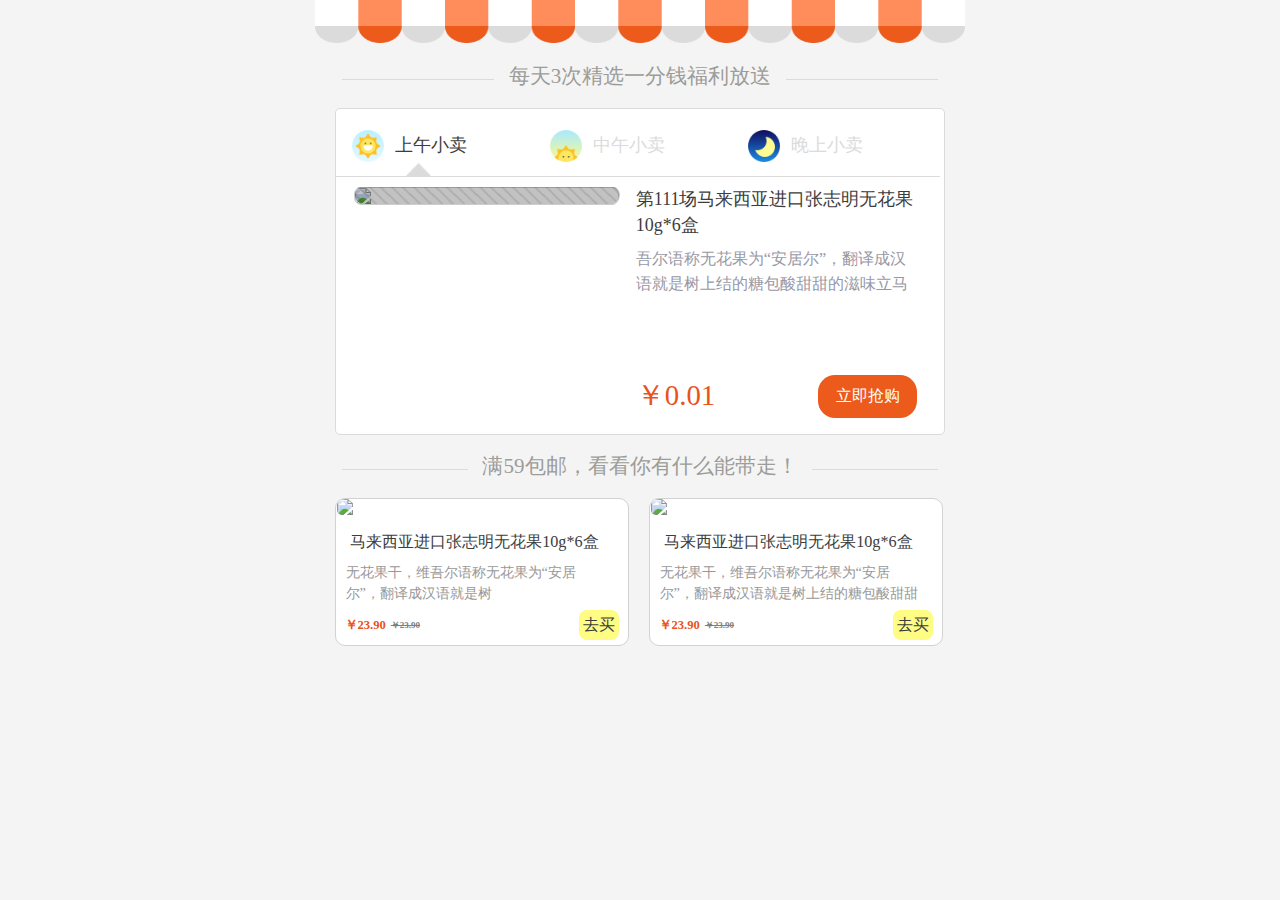
==== commit 7a20e975: "no message" ====
--- a/index1.html
+++ b/index1.html
@@ -6,9 +6,8 @@
           content="width=device-width,initial-scale=1.0,maximum-scale=1.0,minimum-scale=1.0,user-scalable=no"/>
 <title>秒杀HTML</title>
 </head>
-<link href="css/yhqcommon.css" rel="stylesheet">
-<link href="css/mspage.css" rel="stylesheet">
-
+<link href="css/yhqcommon.css?time=2006043" rel="stylesheet">
+<link href="css/mspage.css?time=2001455" rel="stylesheet">
 <body>
 <div class="seckill">
   <h3 class="TitH3"><i>每天3次精选一分钱福利放送</i></h3>
@@ -91,7 +90,7 @@
 </div>
 </body>
 </html>
-<script src="http://apps.bdimg.com/libs/jquery/2.1.1/jquery.min.js"></script>
+<script src="js/jquery-1.9.1.js"></script>
 <script type="text/javascript">
     $(function () {
         $(".oSec").eq(0).show();
--- a/css/yhqcommon.css
+++ b/css/yhqcommon.css
@@ -1,4 +1,3 @@
-
 body {
 	background-color: #f4f4f4;
     margin: 0 auto;
@@ -256,103 +255,18 @@
 	font-size: 17.5px
 }
 }
-@media screen and (min-width:750px) and (max-width:799px) {
+@media screen and (min-width:750px) and (max-width:30000px) {
 html {
 	font-size: 18px
 }
 .WhiteBlock {
 	bottom: 10%;
 }
-/*ms*/
-
-.djTime {
-	width: 14rem!important;
-}
-.djTime i:nth-child(1) {
-	width: 5.4rem!important;
-}
-.djTime i {
-	width: 1.2rem!important;
-}
-.djTime i:nth-child(1) {
-	padding-right: 0.5rem;
-	text-align: right;
-	width: 3.6rem;
-}
-}
-@media screen and (min-width:800px) and (max-width:959px) {
-html {
-	font-size: 18px
-}
-
-/*ms*/
-
-.redBlockIn .Package-bj {
-	width: 91%;
-}
-.djTime {
-	width: 14rem!important;
-}
-.djTime i:nth-child(1) {
-	width: 5.4rem!important;
-}
-.djTime i {
-	width: 1.2rem!important;
-}
-.djTime i:nth-child(1) {
-	padding-right: 0.5rem;
-	text-align: right;
-	width: 3.6rem;
-}
-}
-@media screen and (min-width:960px) and (max-width:1079px) {
-html {
-	font-size: 18px
-}
-
-/*ms*/
-
-.djTime {
-	width: 14rem!important;
-}
-.djTime i:nth-child(1) {
-	width: 5.4rem!important;
-}
-.djTime i {
-	width: 1.2rem!important;
-}
-.djTime i:nth-child(1) {
-	padding-right: 0.5rem;
-	text-align: right;
-	width: 3.6rem;
-}
-}
-@media screen and (min-width:1080px) {
-html {
-	font-size: 18px
-}
-.SelectW {
-	padding-left: 4rem;
-}
-body {
-	margin: 0 auto;
-	max-width: 650px;
-	min-width: 320px;
-	overflow-x: hidden;
-}
-}
- @media screen and (min-width:1921px) {
 html {
 	font-size: 18px
 }
 .SelectW {
 	padding-left: 5.1rem;
-}
-body {
-	margin: 0 auto;
-	max-width: 650px;
-	min-width: 320px;
-	overflow-x: hidden;
 }
 
 /*ms*/
@@ -373,7 +287,7 @@
 	font-size: 1.6rem!important;
 }
 .djTime {
-	width: 15.2rem!important;
+	width: 14.7rem!important;
 }
 .djTime i:nth-child(1) {
 	width: 5.4rem!important;
@@ -384,6 +298,13 @@
 .djTime i:nth-child(1) {
 	padding-right: 0.5rem;
 	text-align: right;
+	
 	width: 3.6rem;
 }
-}
+.bjWhite{
+	margin:auto 1.1rem!important;
+	}
+
+}
+
+
--- a/css/mspage.css
+++ b/css/mspage.css
@@ -155,7 +155,7 @@
 }
 .mask {
 	background: url(../images/h5_Mask.png) no-repeat center center;
-	width: 99.7%;
+	width: 99.3%;
 	height: 100%;
 	bottom: 0px;
 	position: absolute;
@@ -246,7 +246,7 @@
 	height: 1.7rem;
 	line-height: 1.5rem;
 	position: absolute;
-	right: 0;
+	right: 1px;
 	top: 1px;
 	width: 10rem;
 	color: #ffffff;
@@ -277,7 +277,7 @@
 }
 .TitH3 {
 	paddding: 0;
-	margin: 0 12px;
+	margin: 0 1.5rem;
 	line-height: 3.5rem;
 	height: 3.5rem;
 	font-weight: normal;
@@ -298,6 +298,9 @@
 html {
 	font-size: 13px
 }
+.djTime{
+	width:10.1rem;
+	}
 }
  @media screen and (min-width: 321px) and (max-width: 479px) {
 html {
@@ -321,7 +324,7 @@
 	background-size: 100% 2.4rem;
 }
 .djTime {
-	width: 14rem!important;
+	width: 14.7rem!important;
 }
 .djTime i:nth-child(1) {
 	width: 5.4rem!important;
@@ -337,66 +340,4 @@
 }
 
 }
-@media screen and (min-width:750px) and (max-width:799px) {
-    html {
-        font-size: 18px
-    }
-.djTime {
-	width: 14rem!important;
-}
-.djTime i:nth-child(1) {
-	width: 5.4rem!important;
-}
-.djTime i {
-	width: 1.2rem!important;
-}
-
-.djTime i:nth-child(1) {
-    padding-right: 0.5rem;
-    text-align: right;
-    width: 3.6rem;
-}
-}
-
- @media screen and (min-width: 1200px) {
-html, body {
-	font-size: 18px;
-}
-.seckill {
-	padding-top: 3rem;
-	background:url(../images/miao_head.png) no-repeat center top;
-	background-size: 100% 2.4rem;
-}
-.am dl dt p {
-	margin-bottom: 4.3rem;
-}
-.miaosha .item .bottom .xianjia {
-	font-size: 0.8rem;
-}
-.seckill {
-	padding-top: 5rem;
-}
-.bjWhite ul li:nth-child(1) {
-	background: url(../images/ms_icon1.png) no-repeat 3.8rem center;
-	background-size: 2rem 2rem;
-}
-.bjWhite ul li:nth-child(2) {
-	background: url(../images/ms_icon2.png) no-repeat 3.8rem center;
-	background-size: 2rem 2rem;
-}
-.bjWhite ul li:nth-child(3) {
-	background: url(../images/ms_icon3.png) no-repeat 3.8rem center;
-	background-size: 2rem 2rem;
-}
-.jingxuanbody {
-	background-color: white;
-	font-family: "Microsoft Yahei";
-}
-
-}
-@media screen and (min-width:1921px) {
-html {
-	font-size: 18px
-}
-
-}+
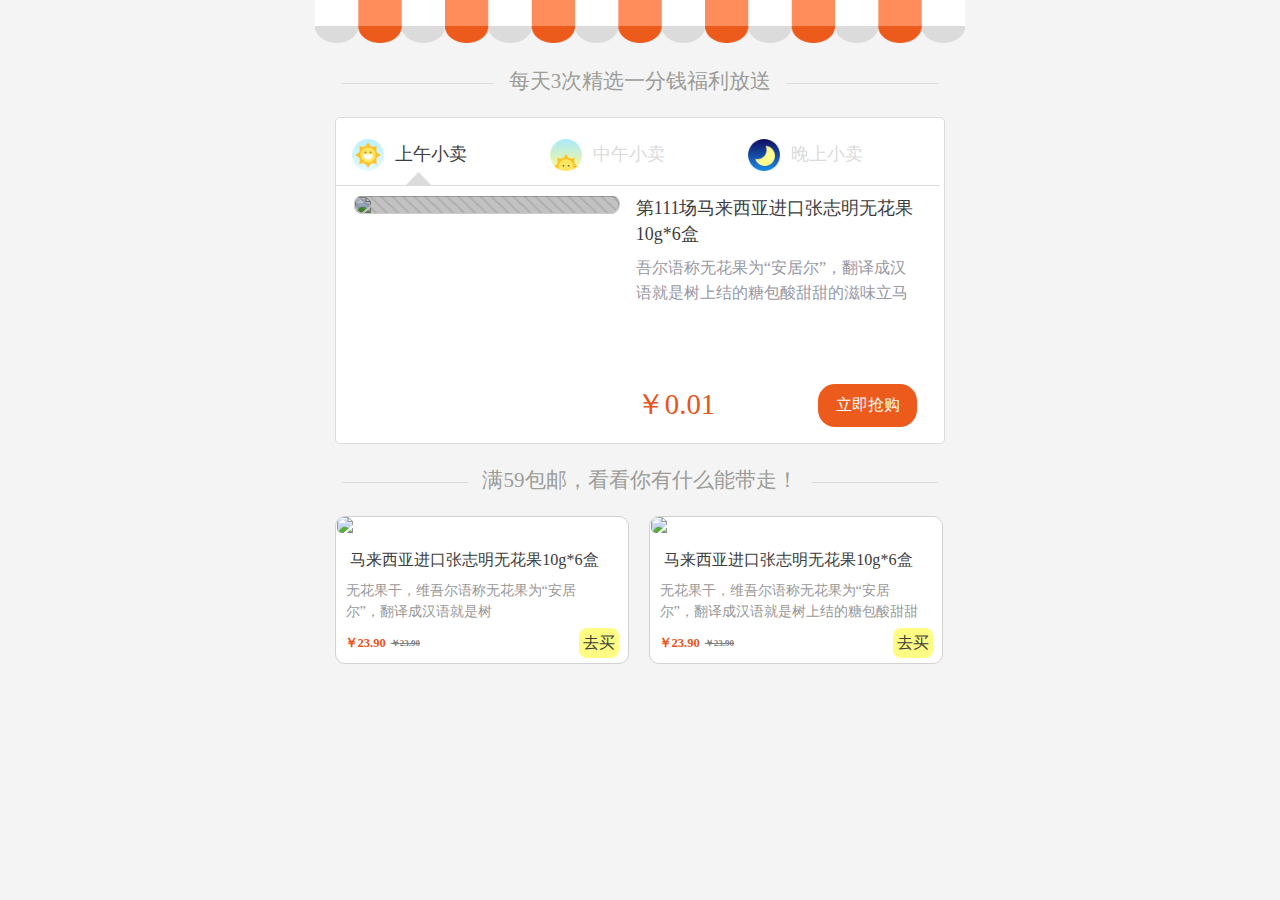
==== commit 10dd1aee: "no message" ====
--- a/index1.html
+++ b/index1.html
@@ -21,7 +21,8 @@
       <section class="oSec">
         <section class="am">
           <dl>
-            <dd> <img src="http://img14.360buyimg.com/JV/s300x300_jfs/t649/52/1085193010/124928/df6ab7df/54acd875Nd1cc0a3e.jpg">
+            <dd>
+              <div class="ImgBor"> <img src="http://img14.360buyimg.com/JV/s300x300_jfs/t649/52/1085193010/124928/df6ab7df/54acd875Nd1cc0a3e.jpg"> </div>
               <div class="mask"> </div>
             </dd>
             <dt class="">
@@ -39,7 +40,8 @@
           <dl>
             <dd>
               <div class="djTime"><i>剩余时间</i><i>0</i><em>:</em><i>0</i><em>:</em><i>13</i></div>
-              <img src="http://img14.360buyimg.com/JV/s300x300_jfs/t649/52/1085193010/124928/df6ab7df/54acd875Nd1cc0a3e.jpg"> </dd>
+              <div class="ImgBor"> <img src="http://img14.360buyimg.com/JV/s300x300_jfs/t649/52/1085193010/124928/df6ab7df/54acd875Nd1cc0a3e.jpg"> </div>
+            </dd>
             <dt>
               <h3> 第22场马来西亚进口张志明无花果10g*6盒</h3>
               <p>吾尔语称无花果为“安居尔”，翻译成汉语就是树上结的糖包酸甜甜的滋味立马激活你的味蕾，</p>
@@ -52,8 +54,10 @@
       </section>
       <section class="oSec">
         <section class="am">
-            <dl>
-            <dd> <img src="http://img14.360buyimg.com/JV/s300x300_jfs/t649/52/1085193010/124928/df6ab7df/54acd875Nd1cc0a3e.jpg"> </dd>
+          <dl>
+            <dd>
+              <div class="ImgBor"> <img src="http://img14.360buyimg.com/JV/s300x300_jfs/t649/52/1085193010/124928/df6ab7df/54acd875Nd1cc0a3e.jpg"> </div>
+            </dd>
             <dt>
               <h3> 第三场马来西亚进口张志明无花果10g*6盒</h3>
               <p>吾尔语称无花果为“安居尔”，翻译成汉语就是树上结的糖包酸甜甜的滋味立马激活你的味蕾，</p>
--- a/css/mspage.css
+++ b/css/mspage.css
@@ -178,15 +178,24 @@
 	border-bottom-left-radius: 5px;
 	border-bottom-right-radius: 5px;
 }
-.am dl dd img {
-	border-radius:0.4rem;
-	display: block;
-	height: auto;
-	margin: 0 auto;
-	max-width: 99%;
-	width: 99%;
-	border: 1px solid #CCCCCC;
-}
+.am dl dd .ImgBor{
+	border: 1px solid #cccccc;
+    border-radius: 0.4rem;
+    height: auto;
+    margin: 0 auto;
+    max-width: 99%;
+    width: 99%;
+	overflow:hidden;
+}
+.am dl dd .ImgBor img{
+    display: block;
+    height: auto;
+    margin: 0 auto;
+    max-width: 100%;
+    width:100%;
+	border:0;
+}
+
 
 .am dl dt {
 	float: left;
@@ -278,12 +287,12 @@
 .TitH3 {
 	paddding: 0;
 	margin: 0 1.5rem;
-	line-height: 3.5rem;
-	height: 3.5rem;
+	line-height: 4rem;
+	height: 4rem;
 	font-weight: normal;
 	color: #9c9c98;
 	text-align: center;
-	background:url(../images/lineg.jpg) repeat-x left 1.9rem;
+	background:url(../images/lineg.jpg) repeat-x left 2.1rem;
 }
 .TitH3  i{ font-style:normal; background:#f4f4f4; padding:0 0.8rem;
 	}
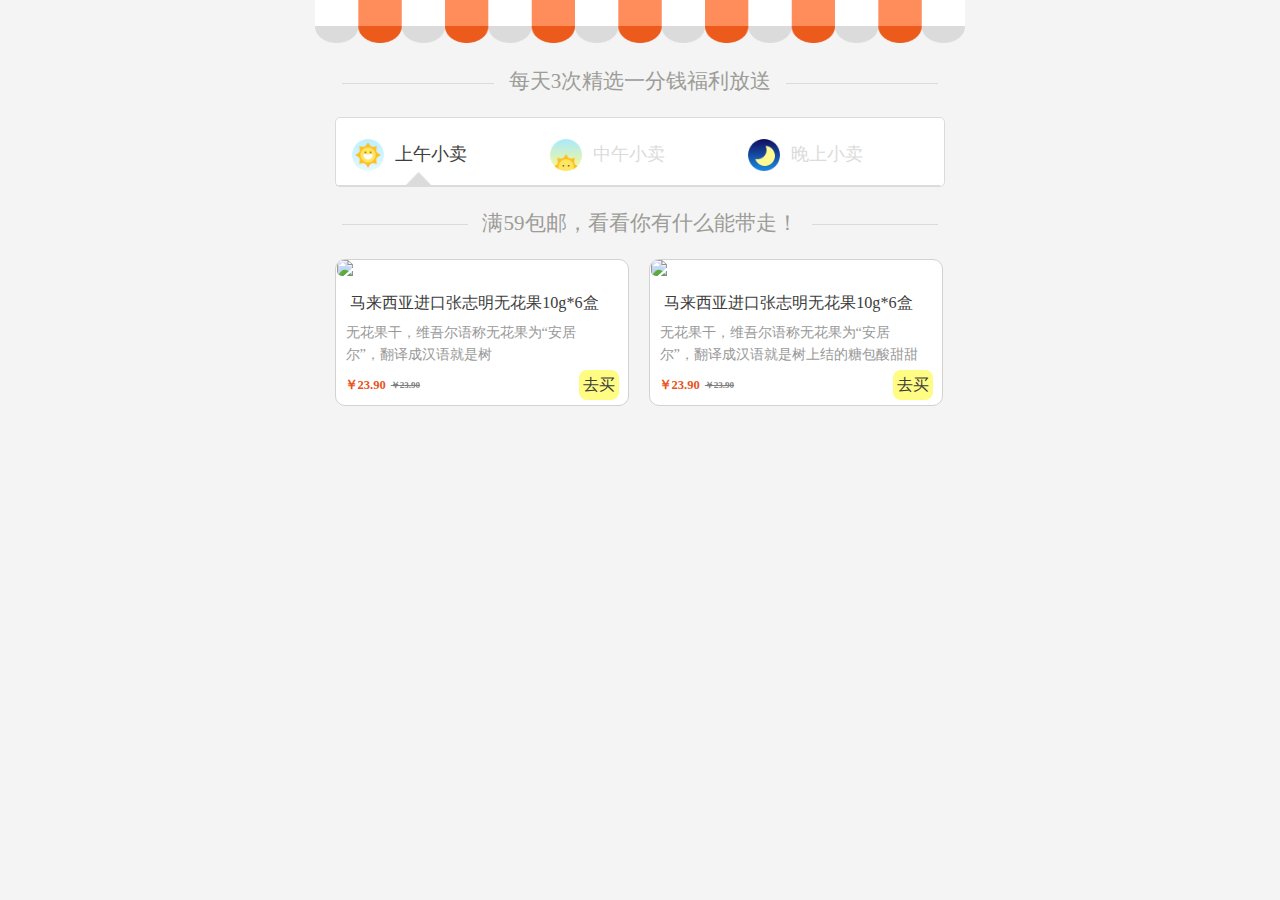
==== commit d0920133: "no message" ====
--- a/index1.html
+++ b/index1.html
@@ -94,7 +94,7 @@
 </div>
 </body>
 </html>
-<script src="js/jquery-1.9.1.js"></script>
+<script src="http://code.jquery.com/jquery-latest.js"></script> 
 <script type="text/javascript">
     $(function () {
         $(".oSec").eq(0).show();
